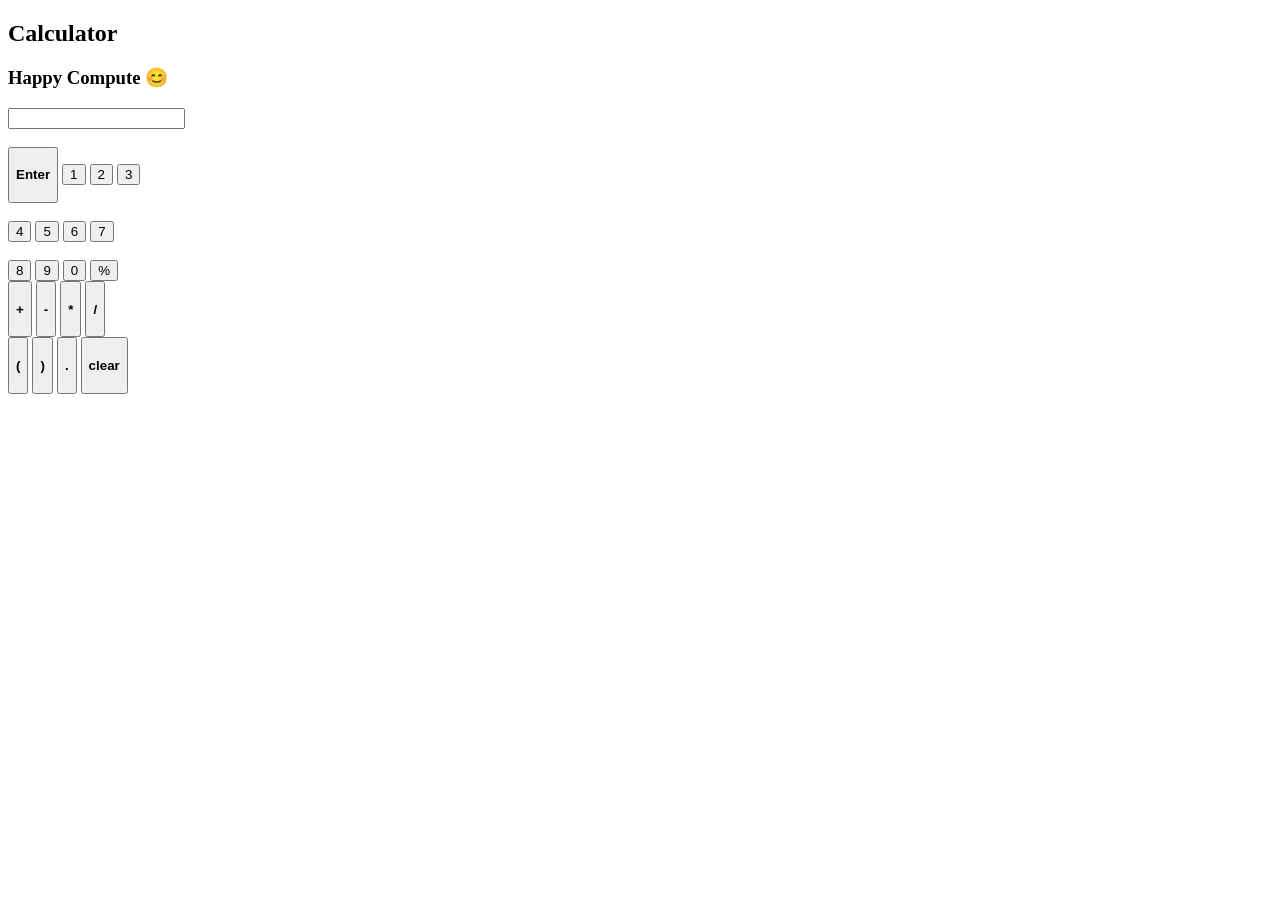
==== index.html @ b8900882 "Update and rename Calculator.html to index.html" ====
<!DOCTYPE html>
<html>
<head>
    <title>Calculator</title>
    <link rel="stylesheet" type="text/css" href="C:\Users\admin\OneDrive\Desktop\calculator\calculator.css">



</head>
<body>
    <section id="in">
        <section id="pp">
            <h2>Calculator</h2>
        </section>
        <section id="lk">
            <h3>Happy Compute &#x1F60A; </h3>
        </section>
        <section id="ll">
          <input type="text" id="display">
            </section>
            <br/>
         
        <section id="kk">
           <section >
            <button type="button" id ="b5"  onclick="cal()" ">
              <h1>Enter</h1>
            </button>
            <input type="button" value="1" onclick="display('1')"  >
            <input type="button" value="2" onclick="display('2')">
            <input type="button" value="3" onclick="display('3')">

        </section>
        <br/>
         <section> 
          <input type="button" value="4" onclick="display('4')" >
            <input type="button" value="5" onclick="display('5')">
            <input type="button" value="6"  onclick="display('6')">
            <input type="button" value="7" onclick="display('7')">
         </section>
          <br/>
         <section>
          <input type="button" value="8" onclick="display('8')" >
            <input type="button" value="9" onclick="display('9')">
            <input type="button" value="0" onclick="display('0')">
            <input type="button" value="%" onclick="display('%')">
            <br/>
          
          <button type="button" id="b13"  onclick="display('+')">
            <h1>+</h1>
          </button>
        
        <button type="button" id="b13"  onclick="display('-')">
          <h1>-</h1>
        </button>
              
              <button type="button" id="b13"  onclick="display('*')">
                <h1>*</h1>
              </button>
              <button type="button" id="b14"  onclick="display('/')">
                <h1>/</h1>
              </button>
              <br/>
              <button type="button" id="b13"  onclick="display('(')">
                <h1>(</h1>
              </button>
                    
                    <button type="button" id="b13"  onclick="display(')')">
                      <h1>)</h1>
                    </button>
                    <button type="button" id="b14"  onclick="display('.')">
                      <h1>.</h1>
                    </button>
              <button type="button" id="b14"  onclick="cleardis(' ')" ondblclick="call(' ')">
                <h1>clear</h1>
              </button>
              
          </section>
        </section>
        
          
      
  
    </section>
     <script src="Calculator.js">

     </script>
</body>

</html>
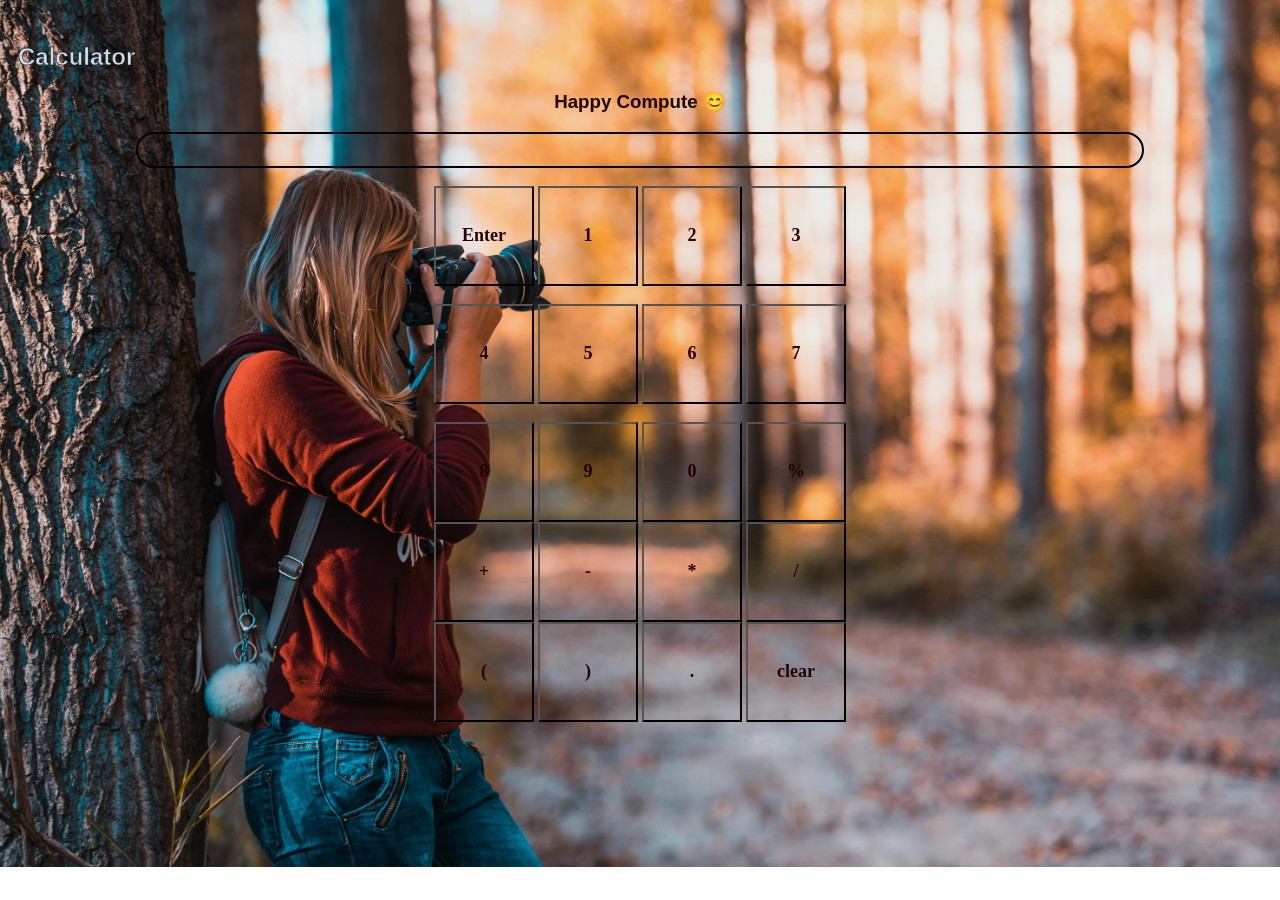
==== commit 8a418ae5: "Update index.html" ====
--- a/index.html
+++ b/index.html
@@ -2,7 +2,7 @@
 <html>
 <head>
     <title>Calculator</title>
-    <link rel="stylesheet" type="text/css" href="C:\Users\admin\OneDrive\Desktop\calculator\calculator.css">
+    <link rel="stylesheet" type="text/css" href="index.css">
 
 
 
@@ -81,7 +81,7 @@
       
   
     </section>
-     <script src="Calculator.js">
+     <script src="">
 
      </script>
 </body>
--- a/index.css
+++ b/index.css
@@ -0,0 +1,98 @@
+body{
+background-image: url("./img/pexels-david-bartus-43782-610293.jpg");
+background-repeat: no-repeat;
+background-size: cover;
+border-color: black;
+border-width: 10px;
+}
+#pp{
+    font-family: Arial, Helvetica, sans-serif;
+    padding-left: 10px;
+    padding-top: 5px;
+    color: rgb(205, 221, 229);
+    -webkit-text-stroke: .5px  #030e18;
+    
+    
+}
+
+
+#in{
+
+    background-repeat: no-repeat;
+    background-size: cover;
+    padding-top: 10px;
+    padding-bottom: 10px;
+}
+#ll input{
+    background-color: rgb(251, 227, 200);
+    width:1000px;
+    height:30px;
+    border-radius: 20px;
+    border: 2px solid black;
+    display: block;
+    margin: auto;
+    text-align: center;
+    font-family: Arial, Helvetica, sans-serif;
+    font-size: large;
+    font-weight: bold;
+    background: transparent;
+    
+
+
+
+}
+#lk{
+    text-align: center;
+    font-family: Arial, Helvetica, sans-serif;
+    color: #1d0202;
+    font-weight: bold;
+}
+#kk {
+    
+    background-position: center;
+    display: block;
+    margin: auto;
+    text-align: center;
+    
+}
+#kk button{
+    cursor: pointer;
+    color: #240202;
+    stroke: black;
+    height: 100px;
+    width: 100px;
+    font-size: large;
+    font-family: Cambria, Cochin, Georgia, Times, 'Times New Roman', serif;
+    font-weight: bold;
+    background: transparent;
+    
+}
+#kk input{
+    cursor: pointer;
+    color: #240202;
+    
+    stroke: black;
+    height: 100px;
+    width: 100px;
+    font-size: large;
+    font-family: Cambria, Cochin, Georgia, Times, 'Times New Roman', serif;
+    font-weight: bold;
+    background: transparent;
+
+}
+#kk input:hover{
+    background-color : rgb(237, 190, 190);
+}
+#kk input:active {
+    background-color : rgb(212, 134, 134);
+}
+#kk button:hover{
+    background-color: rgb(239, 132, 132);
+
+
+}
+#kk button:active{
+    background-color: rgb(237, 190, 190);
+
+
+}
